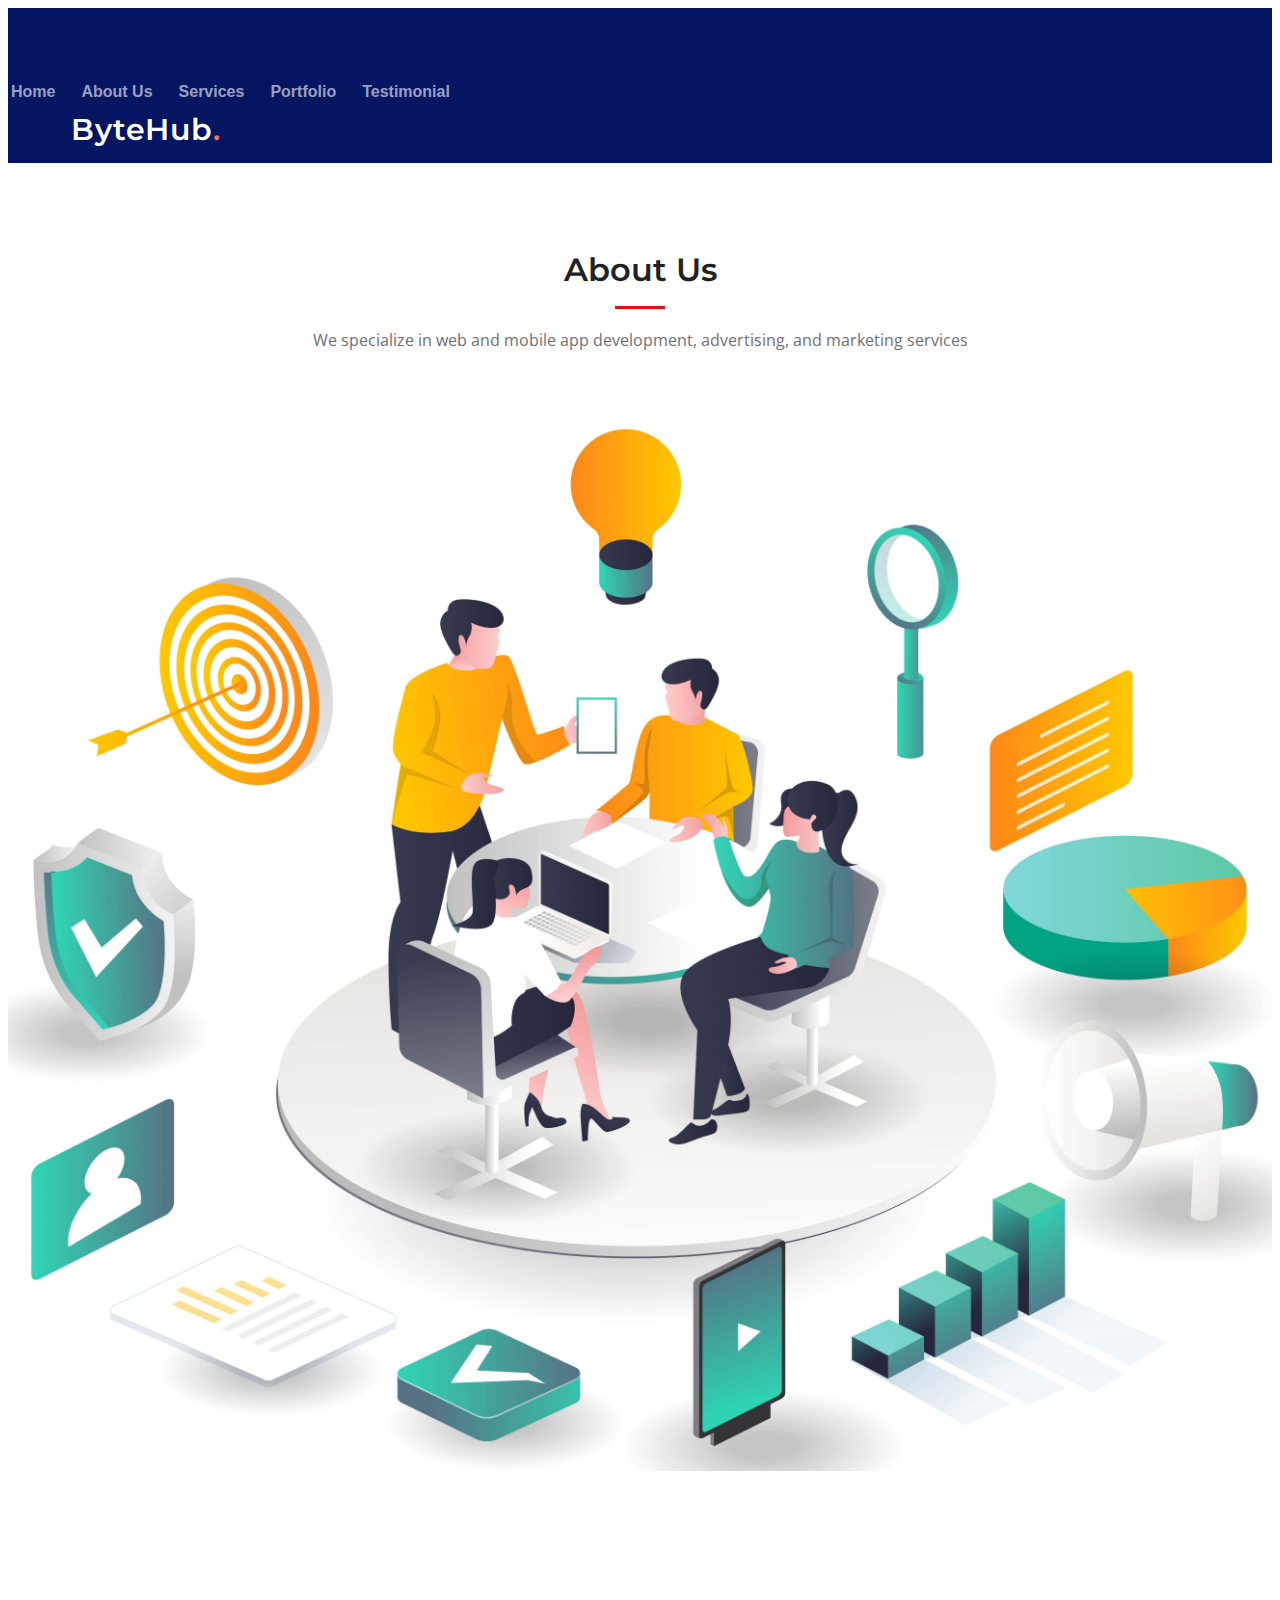
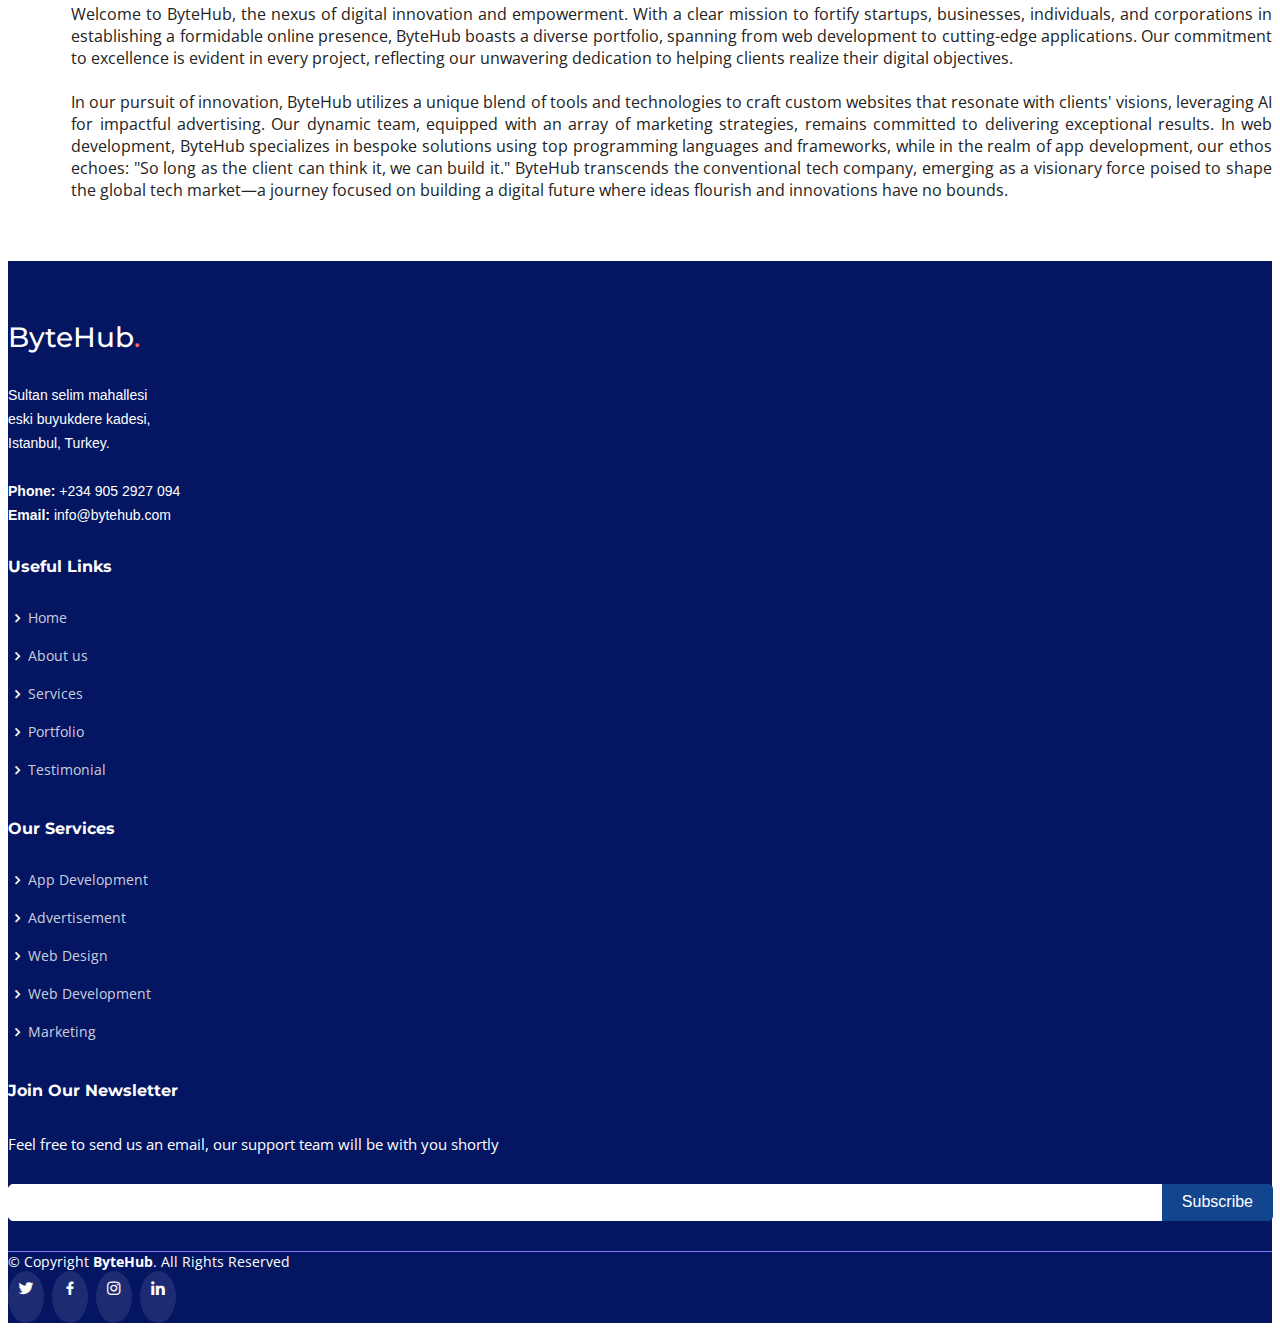
==== about.html @ 8f461e2e "compress" ====
<!DOCTYPE html>
<html lang="en">

<head>
  <meta charset="utf-8">
  <meta content="width=device-width, initial-scale=1.0" name="viewport">

  <title>ByteHub | About</title>
  <meta
    content="Empower your digital journey with ByteHub, a leading tech company specializing in bespoke web and app development, AI-driven advertising, and innovative marketing strategies."
    name="description">
  <meta
    content="ByteHub, web development, app development, AI advertising, marketing strategies, tech company, advertisement, tiktok ads, digital marketing, facebook ads, affiliate marketing, ads, email marketing, youtube ads, google ad, social media marketing, linkedin ads, google advertising, mailchimp pricing, digital marketing agency, sms marketing, mailchimp alternatives, youtube advertising, marketing agency, promote youtube video, ad words, ads tiktok, snap ads, amazon advertising, instagram ads, google advertising cost, amazon ads, microsoft ads, reddit ads, linkedin advertising, facebook advertising, google shopping ads, google ads cost, promote youtube channel, online marketing, affiliate marketing programs, direct mail marketing, freelance digital marketing, seo marketing, klaviyo pricing, omnisend, email campaign, network marketing, influencer marketing, social media marketing agency, affiliate marketing programs, direct mail marketing, freelance digital marketing, seo marketing, klaviyo pricing, omnisend, facebook advertising, email campaign, network marketing, influencer marketing agency, digital marketing company, web site, web design, website maker, website, website design, free website, website creator, make a website, wix website, build a website, free website hosting, wordpress website, make your own website, free website maker, square website, ecommerce website, portfolio website, website development, build your own website, website designer near me, shopify website, build a website for free, free website creator, business website, mobile app, find my phone, find my iphone, zelle app, play store download, microsoft authenticator app, google pay app, bet365 app, phone tracker, app developers, parkmobile app, 1xbet app, mobile app development, duo mobile, ladbrokes app, mobile banking, microsoft authenticator, duo mobile app, duo app, app developers near me, apple wallet, app development company, find my phone iphone, bank of america app"
    name="keywords">

  <!-- Favicons -->
  <link href="assets/img/favicon.png" rel="icon">

  <!-- Google Fonts -->
  <link rel="preconnect" href="https://fonts.googleapis.com">
  <link rel="preconnect" href="https://fonts.gstatic.com" crossorigin>
  <link
    href="https://fonts.googleapis.com/css2?family=Open+Sans:ital,wght@0,300;0,400;0,500;0,600;0,700;1,300;1,400;1,600;1,700&family=Montserrat:ital,wght@0,300;0,400;0,500;0,600;0,700;1,300;1,400;1,500;1,600;1,700&family=Raleway:ital,wght@0,300;0,400;0,500;0,600;0,700;1,300;1,400;1,500;1,600;1,700&display=swap"
    rel="stylesheet">

  <!-- Bootstrap -->
  <link href="https://cdn.jsdelivr.net/npm/bootstrap@5.3.2/dist/css/bootstrap.min.css" rel="stylesheet"
    integrity="sha384-T3c6CoIi6uLrA9TneNEoa7RxnatzjcDSCmG1MXxSR1GAsXEV/Dwwykc2MPK8M2HN" crossorigin="anonymous">

  <!-- Boxicon -->
  <link href='https://unpkg.com/boxicons@2.1.4/css/boxicons.min.css' rel='stylesheet'>

  <!-- Vendor CSS Files -->
  <link href="assets/vendor/glightbox/css/glightbox.min.css" rel="stylesheet">
  <link href="assets/vendor/swiper/swiper-bundle.min.css" rel="stylesheet">

  <!-- Template Main CSS File -->
  <link href="assets/css/main.css" rel="stylesheet">

</head>

<body>

  <!-- ======= Header ======= -->
  <section id="topbar" class="topbar d-flex align-items-center">
    <div class="container d-flex justify-content-center justify-content-md-between">
      <div class="contact-info d-flex align-items-center">

      </div>
      <div class="social-links d-md-flex align-items-center">
        <div id="google_translate_element"></div>
      </div>
    </div>
  </section><!-- End Top Bar -->

  <header id="header" class="header d-flex align-items-center">

    <div class="container-fluid container-xl d-flex align-items-center justify-content-between">
      <nav id="navbar" class="navbar">
        <ul>
          <li><a href="index.html#hero">Home</a></li>
          <li><a href="#">About Us</a></li>
          <li><a href="index.html#services">Services</a></li>
          <li><a href="index.html#portfolio">Portfolio</a></li>
          <li><a href="index.html#testimonials">Testimonial</a></li>
        </ul>
      </nav><!-- .navbar -->

      <a href="index.html" class="logo d-flex align-items-center">
        <h1>ByteHub<span>.</span></h1>
      </a>

      <i class='mobile-nav-toggle mobile-nav-show bx bx-menu-alt-right'></i>
      <i class='mobile-nav-toggle mobile-nav-hide d-none bx bx-menu-alt-left'></i>

    </div>
  </header><!-- End Header -->
  <!-- End Header -->
  <main id="main">

    <!-- Abou start  -->
    <section id="about" class="about section-bg">
      <div class="container">

        <div class="section-header">
          <h2>About Us</h2>
          <p>We specialize in web and mobile app development, advertising, and marketing services</p>
        </div>

        <div class="row">
          <div class="col-md-6">
            <img src="assets/img/about.jpg" alt="about-us">
          </div>
          <div class="col-md-6">
            <p>

              Welcome to ByteHub, the nexus of digital innovation and empowerment. With a clear mission to fortify
              startups, businesses, individuals, and corporations in establishing a formidable online presence, ByteHub
              boasts a diverse portfolio, spanning from web development to cutting-edge applications. Our commitment to
              excellence is evident in every project, reflecting our unwavering dedication to helping clients realize
              their digital objectives.

              <br>
              <br>

              In our pursuit of innovation, ByteHub utilizes a unique blend of tools and technologies to craft custom
              websites that resonate with clients' visions, leveraging AI for impactful advertising. Our dynamic team,
              equipped with an array of marketing strategies, remains committed to delivering exceptional results. In
              web development, ByteHub specializes in bespoke solutions using top programming languages and frameworks,
              while in the realm of app development, our ethos echoes: "So long as the client can think it, we can build
              it." ByteHub transcends the conventional tech company, emerging as a visionary force poised to shape the
              global tech market—a journey focused on building a digital future where ideas flourish and innovations
              have no bounds.
            </p>

          </div>
        </div>

      </div>
    </section>
    <!-- About end  -->

  </main><!-- End #main -->

  <!-- ======= Footer ======= -->
  <footer id="footer">

    <div class="footer-top">
      <div class="container">
        <div class="row">

          <div class="col-lg-3 col-md-6 footer-contact">
            <h3>ByteHub<span class="logo-dot">.</span></h3>
            <p>
              Sultan selim mahallesi <br>
              eski buyukdere kadesi, <br>
              Istanbul, Turkey. <br><br>
              <strong>Phone:</strong> +234 905 2927 094<br>
              <strong>Email:</strong> info@bytehub.com<br>
            </p>
          </div>

          <div class="col-lg-2 col-md-6 footer-links">
            <h4>Useful Links</h4>
            <ul>
              <li><i class="bx bx-chevron-right"></i> <a href="index.html">Home</a></li>
              <li><i class="bx bx-chevron-right"></i> <a href="#about">About us</a></li>
              <li><i class="bx bx-chevron-right"></i> <a href="index.html#services">Services</a></li>
              <li><i class="bx bx-chevron-right"></i> <a href="index.html#portfolio">Portfolio</a></li>
              <li><i class="bx bx-chevron-right"></i> <a href="index.html#testimonials">Testimonial</a></li>
            </ul>
          </div>

          <div class="col-lg-3 col-md-6 footer-links">
            <h4>Our Services</h4>
            <ul>
              <li><i class="bx bx-chevron-right"></i> <a href="index.html#services">App Development</a></li>
              <li><i class="bx bx-chevron-right"></i> <a href="index.html#services">Advertisement</a></li>
              <li><i class="bx bx-chevron-right"></i> <a href="index.html#services">Web Design</a></li>
              <li><i class="bx bx-chevron-right"></i> <a href="index.html#services">Web Development</a></li>
              <li><i class="bx bx-chevron-right"></i> <a href="index.html#services">Marketing</a></li>
            </ul>
          </div>

          <div class="col-lg-4 col-md-6 footer-newsletter">
            <h4>Join Our Newsletter</h4>
            <p>Feel free to send us an email, our support team will be with you shortly</p>
            <form action="" method="post">
              <input type="email" class="form-control" name="email"><input type="submit" value="Subscribe">
            </form>
          </div>

        </div>
      </div>
    </div>

    <div class="container">

      <div class="copyright-wrap d-md-flex py-4">
        <div class="me-md-auto text-center text-md-start">
          <div class="copyright">
            &copy; Copyright <strong><span>ByteHub</span></strong>. All Rights Reserved
          </div>
        </div>
        <div class="social-links text-center text-md-right pt-3 pt-md-0">
          <a href="#" class="twitter"><i class="bx bxl-twitter"></i></a>
          <a href="#" class="facebook"><i class="bx bxl-facebook"></i></a>
          <a href="#" class="instagram"><i class="bx bxl-instagram"></i></a>
          <a href="#" class="linkedin"><i class="bx bxl-linkedin"></i></a>
        </div>
      </div>

    </div>
  </footer><!-- End Footer -->
  <!-- End Footer -->

  <a href="#" class="scroll-top d-flex align-items-center justify-content-center"><i class='bx bx-up-arrow-alt'></i></a>

  <!-- Bootstrap -->
  <script src="https://cdn.jsdelivr.net/npm/bootstrap@5.3.2/dist/js/bootstrap.bundle.min.js"
    integrity="sha384-C6RzsynM9kWDrMNeT87bh95OGNyZPhcTNXj1NW7RuBCsyN/o0jlpcV8Qyq46cDfL"
    crossorigin="anonymous"></script>

  <!-- Template Main JS File -->
  <script src="assets/js/main.js
  "></script>

  <!-- Google translate  -->
  <script src="https://translate.google.com/translate_a/element.js?cb=googleTranslateElementInit"></script>
  <script>
    function googleTranslateElementInit() {
      new google.translate.TranslateElement(
        { pageLanguage: "en" },
        "google_translate_element"
      );
    }
  </script>

  <!-- Vendor JS Files -->
  <script src="assets/vendor/glightbox/js/glightbox.min.js"></script>
  <script src="assets/vendor/isotope-layout/isotope.pkgd.min.js"></script>
  <script src="assets/vendor/swiper/swiper-bundle.min.js"></script>
  <script src="assets/vendor/waypoints/noframework.waypoints.js"></script>

</body>

</html>
---- assets/css/main.css ----
/* Fonts */
:root {
  --font-default: "Open Sans", system-ui, -apple-system, "Segoe UI", Roboto, "Helvetica Neue", Arial, "Noto Sans", "Liberation Sans", sans-serif, "Apple Color Emoji", "Segoe UI Emoji", "Segoe UI Symbol", "Noto Color Emoji";
  --font-primary: "Montserrat", sans-serif;
  --font-secondary: "Poppins", sans-serif;
}

/* Colors */
:root {
  --color-default: #222222;
  --color-primary: #041562;
  --color-secondary: #DA1212;
}

/* Smooth scroll behavior */
:root {
  scroll-behavior: smooth;
}

/*--------------------------------------------------------------
# General
--------------------------------------------------------------*/
body {
  font-family: var(--font-default);
  color: var(--color-default);
}

a {
  color: var(--color-primary);
  text-decoration: none;
}

a:hover {
  color: #00b6a1;
  text-decoration: none;
}

h1,
h2,
h3,
h4,
h5,
h6 {
  font-family: var(--font-primary);
}

/*--------------------------------------------------------------
# Sections & Section Header
--------------------------------------------------------------*/
section {
  padding: 60px 0;
  overflow: hidden;
}

.sections-bg {
  background-color: #f6f6f6;
}

.section-header {
  text-align: center;
  padding-bottom: 60px;
}

.section-header h2 {
  font-size: 32px;
  font-weight: 600;
  margin-bottom: 20px;
  padding-bottom: 20px;
  position: relative;
}

.section-header h2:after {
  content: "";
  position: absolute;
  display: block;
  width: 50px;
  height: 3px;
  background: var(--color-secondary);
  left: 0;
  right: 0;
  bottom: 0;
  margin: auto;
}

.section-header p {
  margin-bottom: 0;
  color: #6f6f6f;
}

/*--------------------------------------------------------------
# Scroll top button
--------------------------------------------------------------*/
.scroll-top {
  position: fixed;
  visibility: hidden;
  opacity: 0;
  right: 15px;
  bottom: -15px;
  z-index: 99999;
  background: var(--color-secondary);
  width: 44px;
  height: 44px;
  border-radius: 50px;
  transition: all 0.4s;
}

.scroll-top i {
  font-size: 24px;
  color: #fff;
  line-height: 0;
}

.scroll-top:hover {
  background: rgba(248, 90, 64, 0.8);
  color: #fff;
}

.scroll-top.active {
  visibility: visible;
  opacity: 1;
  bottom: 15px;
}

/*--------------------------------------------------------------
# Disable aos animation delay on mobile devices
--------------------------------------------------------------*/
@media screen and (max-width: 768px) {
  [data-aos-delay] {
    transition-delay: 0 !important;
  }
}

/*--------------------------------------------------------------
# Header
--------------------------------------------------------------*/
.topbar {
  background: var(--color-primary);
  height: 40px;
  font-size: 14px;
  transition: all 0.5s;
  color: #fff;
  padding: 2% 0 0;
}

.topbar .contact-info i {
  font-style: normal;
  color: #fff;
  line-height: 0;
}

.topbar .contact-info i a,
.topbar .contact-info i span {
  padding-left: 5px;
  color: #fff;
}

@media (max-width: 575px) {

  .topbar .contact-info i a,
  .topbar .contact-info i span {
    font-size: 13px;
  }
}

.topbar .contact-info i a {
  line-height: 0;
  transition: 0.3s;
}

.topbar .contact-info i a:hover {
  color: #fff;
  text-decoration: underline;
}

.header {
  transition: all 0.5s;
  z-index: 997;
  height: 90px;
  background-color: var(--color-primary);
}

.header.sticked {
  position: fixed;
  top: 0;
  right: 0;
  left: 0;
  height: 70px;
  box-shadow: 0px 2px 20px rgba(0, 0, 0, 0.1);
}

.header .logo h1 {
  font-size: 30px;
  margin: 0 0 0 5%;
  font-weight: 600;
  letter-spacing: 0.8px;
  color: #fff;
  font-family: var(--font-primary);
}

.header .logo h1 span,
.logo-dot {
  color: #f96f59;
}

.sticked-header-offset {
  margin-top: 70px;
}

section {
  scroll-margin-top: 70px;
}

/*--------------------------------------------------------------
# Desktop Navigation
--------------------------------------------------------------*/
@media (min-width: 1280px) {
  .navbar {
    padding: 0;
  }

  .navbar ul {
    margin: 0;
    padding: 0;
    display: flex;
    list-style: none;
    align-items: center;
  }

  .navbar li {
    position: relative;
  }

  .navbar>ul>li {
    white-space: nowrap;
    padding: 10px 20px 10px 0;
  }

  .navbar a,
  .navbar a:focus {
    display: flex;
    align-items: center;
    justify-content: space-between;
    padding: 0 3px;
    font-family: var(--font-secondary);
    font-size: 16px;
    font-weight: 600;
    color: rgba(255, 255, 255, 0.6);
    white-space: nowrap;
    transition: 0.3s;
    position: relative;
  }

  .navbar a i,
  .navbar a:focus i {
    font-size: 12px;
    line-height: 0;
  }

  .navbar>ul>li>a:before {
    content: "";
    position: absolute;
    width: 100%;
    height: 2px;
    bottom: -6px;
    left: 0;
    background-color: var(--color-secondary);
    visibility: hidden;
    width: 0px;
    transition: all 0.3s ease-in-out 0s;
  }

  .navbar a:hover:before,
  .navbar li:hover>a:before,
  .navbar .active:before {
    visibility: visible;
    width: 100%;
  }

  .navbar a:hover,
  .navbar .active,
  .navbar .active:focus,
  .navbar li:hover>a {
    color: #fff;
  }

}

@media (min-width: 1280px) {

  .mobile-nav-show,
  .mobile-nav-hide {
    display: none;
  }
}

/*--------------------------------------------------------------
# Mobile Navigation
--------------------------------------------------------------*/
@media (max-width: 1279px) {
  .navbar {
    position: fixed;
    top: 0;
    right: -100%;
    width: 100%;
    max-width: 400px;
    bottom: 0;
    transition: 0.3s;
    z-index: 9997;
  }

  .navbar ul {
    position: absolute;
    inset: 0;
    padding: 50px 0 10px 0;
    margin: 0;
    background-color: var(--color-primary);
    overflow-y: auto;
    transition: 0.3s;
    z-index: 9998;
  }

  .navbar a,
  .navbar a:focus {
    display: flex;
    align-items: center;
    justify-content: space-between;
    padding: 10px 20px;
    font-family: var(--font-primary);
    font-size: 15px;
    font-weight: 600;
    color: rgba(255, 255, 255, 0.7);
    white-space: nowrap;
    transition: 0.3s;
  }

  .navbar a i,
  .navbar a:focus i {
    font-size: 12px;
    line-height: 0;
    margin-left: 5px;
  }

  .navbar a:hover,
  .navbar .active,
  .navbar .active:focus,
  .navbar li:hover>a {
    color: #fff;
  }

  .navbar .getstarted,
  .navbar .getstarted:focus {
    background: var(--color-primary);
    padding: 8px 20px;
    border-radius: 4px;
    margin: 15px;
    color: #fff;
  }

  .navbar .getstarted:hover,
  .navbar .getstarted:focus:hover {
    color: #fff;
    background: var(--color-primary);
  }

  .mobile-nav-show {
    color: rgba(255, 255, 255, 0.6);
    font-size: 28px;
    cursor: pointer;
    line-height: 0;
    transition: 0.5s;
    z-index: 9999;
    margin-right: 10px;
  }

  .mobile-nav-hide {
    color: #fff;
    font-size: 32px;
    cursor: pointer;
    line-height: 0;
    transition: 0.5s;
    position: fixed;
    right: 20px;
    top: 20px;
    z-index: 9999;
  }

  .mobile-nav-active {
    overflow: hidden;
  }

  .mobile-nav-active .navbar {
    right: 0;
  }

  .mobile-nav-active .navbar:before {
    content: "";
    position: fixed;
    inset: 0;
    z-index: 9996;
  }
}

/*--------------------------------------------------------------
# Hero Section
--------------------------------------------------------------*/
.hero {
  width: 100%;
  position: relative;
  background: var(--color-primary);
  padding: 60px 0;
}

@media (min-width: 1365px) {
  .hero {
    background-attachment: fixed;
  }
}

.hero h2 {
  font-size: 48px;
  font-weight: 700;
  margin-bottom: 20px;
  color: #fff;
}

.hero p {
  color: rgba(255, 255, 255, 0.6);
  font-weight: 400;
  margin-bottom: 30px;
  text-align: justify;
}

.hero .btn-get-started {
  font-family: var(--font-primary);
  font-weight: 500;
  font-size: 15px;
  letter-spacing: 1px;
  display: inline-block;
  padding: 14px 40px;
  border-radius: 50px;
  transition: 0.3s;
  color: #fff;
  background: rgba(255, 255, 255, 0.1);
  box-shadow: 0 0 15px rgba(0, 0, 0, 0.08);
  border: 2px solid rgba(255, 255, 255, 0.1);
}

.hero .btn-get-started:hover {
  border-color: rgba(255, 255, 255, 0.5);
}

.hero .hero-img img {
  width: 80%;
  margin: auto 0 auto 20%;
  border-radius: 12px;
  -webkit-border-radius: 12px;
  -moz-border-radius: 12px;
  -ms-border-radius: 12px;
  -o-border-radius: 12px;
}

@media (max-width: 640px) {
  .hero h2 {
    font-size: 36px;
  }

  .hero .btn-get-started {
    font-size: 14px;
  }

  .hero .hero-img img {
    width: 100%;
    margin: 0;
  }
}

@media (max-width: 475px) {
  .hero {
    padding: 0 0 60px;
  }

  .hero .hero-img img {
    margin: 3% auto 5%;
  }
}


/*--------------------------------------------------------------
# Services
--------------------------------------------------------------*/
#about img {
  width: 100%;
}

#about .row p {
  text-align: justify;
  margin: 10% auto auto 5%;
}

@media (max-width: 475px) {
  #about .row p {
    margin: 5% auto auto;
  }
}


/*--------------------------------------------------------------
# Services
--------------------------------------------------------------*/
.service-card {
  height: 100%;
  border: none;
  box-shadow: rgba(100, 100, 111, 0.2) 0px 7px 29px 0px;
  border-radius: 12px;
}

.service-card-img {
  width: 60%;
  height: 60%;
  margin: auto;
}

.service-card-text {
  text-align: justify;
}


/*--------------------------------------------------------------
# Portfolio
--------------------------------------------------------------*/
.portfolio {
  padding: 60px 0;
}

.portfolio #portfolio-flters {
  padding: 0;
  margin: 0 0 35px 0;
  list-style: none;
  text-align: center;
}

.portfolio #portfolio-flters li {
  cursor: pointer;
  margin: 0 15px 15px 0;
  display: inline-block;
  padding: 10px 20px;
  font-size: 12px;
  line-height: 20px;
  color: #444444;
  border-radius: 4px;
  text-transform: uppercase;
  background: #fff;
  margin-bottom: 5px;
  transition: all 0.3s ease-in-out;
}

.portfolio #portfolio-flters li:hover,
.portfolio #portfolio-flters li.filter-active {
  background: #3498db;
  color: #fff;
}

.portfolio #portfolio-flters li:last-child {
  margin-right: 0;
}

.portfolio .portfolio-wrap {
  box-shadow: 0px 2px 12px rgba(0, 0, 0, 0.08);
  transition: 0.3s;
}

.portfolio .portfolio-wrap:hover {
  box-shadow: 0px 4px 14px rgba(0, 0, 0, 0.16);
}

.portfolio .portfolio-item {
  position: relative;
  height: 360px;
  overflow: hidden;
}

.portfolio .portfolio-item figure {
  background: #000;
  overflow: hidden;
  height: 240px;
  position: relative;
  border-radius: 6px 6px 0 0;
  margin: 0;
}

.portfolio .portfolio-item figure:hover img {
  opacity: 0.4;
  transition: 0.4s;
}

.portfolio .portfolio-item figure .link-preview,
.portfolio .portfolio-item figure .link-details {
  position: absolute;
  display: flex;
  align-items: center;
  justify-content: center;
  opacity: 0;
  line-height: 0;
  text-align: center;
  width: 36px;
  height: 36px;
  background: #fff;
  border-radius: 50%;
  transition: all 0.2s linear;
  overflow: hidden;
  font-size: 20px;
}

.portfolio .portfolio-item figure .link-preview i,
.portfolio .portfolio-item figure .link-details i {
  color: #384046;
  line-height: 0;
  font-size: .8rem;
}

.portfolio .portfolio-item figure .link-preview:hover,
.portfolio .portfolio-item figure .link-details:hover {
  background: #3498db;
}

.portfolio .portfolio-item figure .link-preview:hover i,
.portfolio .portfolio-item figure .link-details:hover i {
  color: #fff;
}

.portfolio .portfolio-item figure .link-preview {
  left: calc(50% - 38px);
  top: calc(50% - 18px);
}

.portfolio .portfolio-item figure .link-details {
  right: calc(50% - 38px);
  top: calc(50% - 18px);
}

.portfolio .portfolio-item figure:hover .link-preview {
  opacity: 1;
  left: calc(50% - 44px);
}

.portfolio .portfolio-item figure:hover .link-details {
  opacity: 1;
  right: calc(50% - 44px);
}

.portfolio .portfolio-item .portfolio-info {
  background: #fff;
  text-align: center;
  padding: 30px;
  height: 90px;
  border-radius: 0 0 6px 6px;
}

.portfolio .portfolio-item .portfolio-info h4 {
  font-size: 18px;
  line-height: 1px;
  font-weight: 700;
  margin-bottom: 18px;
  padding-bottom: 0;
}

.portfolio .portfolio-item .portfolio-info h4 a {
  color: #333;
}

.portfolio .portfolio-item .portfolio-info h4 a:hover {
  color: #3498db;
}

.portfolio .portfolio-item .portfolio-info p {
  padding: 0;
  margin: 0;
  color: #b8b8b8;
  font-weight: 500;
  font-size: 14px;
  text-transform: uppercase;
}

.indevelopment {
  font-size: .6rem;
}

/*--------------------------------------------------------------
# Portfolio Details
--------------------------------------------------------------*/
.portfolio-details {
  padding-top: 0;
}

.portfolio-details .portfolio-details-slider img {
  width: 100%;
}

.portfolio-details .portfolio-details-slider .swiper-pagination {
  margin-top: 20px;
  position: relative;
}

.portfolio-details .portfolio-details-slider .swiper-pagination .swiper-pagination-bullet {
  width: 12px;
  height: 12px;
  background-color: #fff;
  opacity: 1;
  border: 1px solid #3498db;
}

.portfolio-details .portfolio-details-slider .swiper-pagination .swiper-pagination-bullet-active {
  background-color: #3498db;
}

.portfolio-details .portfolio-info {
  padding: 30px;
  box-shadow: 0px 0 30px rgba(56, 64, 70, 0.08);
}

.portfolio-details .portfolio-info h3 {
  font-size: 22px;
  font-weight: 700;
  margin-bottom: 20px;
  padding-bottom: 20px;
  border-bottom: 1px solid #eee;
}

.portfolio-details .portfolio-info ul {
  list-style: none;
  padding: 0;
  font-size: 15px;
}

.portfolio-details .portfolio-info ul li+li {
  margin-top: 10px;
}

.portfolio-details .portfolio-description {
  padding-top: 30px;
}

.portfolio-details .portfolio-description h2 {
  font-size: 26px;
  font-weight: 700;
  margin-bottom: 20px;
}

.portfolio-details .portfolio-description p {
  padding: 0;
}

/*--------------------------------------------------------------
# Testimonials
--------------------------------------------------------------*/
.testimonials .testimonials-carousel,
.testimonials .testimonials-slider {
  overflow: hidden;
}

.testimonials .testimonial-item {
  box-sizing: content-box;
  padding: 30px 30px 0 30px;
  margin: 30px 15px;
  text-align: center;
  min-height: 350px;
  box-shadow: 0px 2px 12px rgba(0, 0, 0, 0.08);
  background: #fff;
  border-radius: 12px;
}

.testimonials .testimonial-item .testimonial-img {
  width: 90px;
  border-radius: 50%;
  border: 4px solid #fff;
  margin: 0 auto;
}

.testimonials .testimonial-item h3 {
  font-size: 18px;
  font-weight: bold;
  margin: 10px 0 5px 0;
  color: #111;
}

.testimonials .testimonial-item h4 {
  font-size: 14px;
  color: #999;
  margin: 0;
}

.testimonials .testimonial-item .quote-icon-left,
.testimonials .testimonial-item .quote-icon-right {
  color: #cce0ee;
  font-size: 26px;
}

.testimonials .testimonial-item .quote-icon-left {
  display: inline-block;
  left: -5px;
  position: relative;
}

.testimonials .testimonial-item .quote-icon-right {
  display: inline-block;
  right: -5px;
  position: relative;
  top: 10px;
}

.testimonials .testimonial-item p {
  margin: 0 auto 15px auto;
}

.testimonials .swiper-pagination {
  margin-top: 20px;
  position: relative;
}

.testimonials .swiper-pagination .swiper-pagination-bullet {
  width: 12px;
  height: 12px;
  background-color: #fff;
  opacity: 1;
  border: 1px solid #6caad3;
}

.testimonials .swiper-pagination .swiper-pagination-bullet-active {
  background-color: #6caad3;
}


/*--------------------------------------------------------------
# Footer
--------------------------------------------------------------*/
#footer {
  color: #fff;
  font-size: 14px;
  background-color: var(--color-primary);
  background-size: cover;
}

#footer .footer-top {
  padding: 60px 0 30px 0;
  position: relative;
}

#footer .footer-top .footer-contact {
  margin-bottom: 30px;
}

#footer .footer-top .footer-contact h3 {
  font-size: 28px;
  margin: 0 0 30px 0;
  padding: 2px 0 2px 0;
  line-height: 1;
  font-weight: 500;
}

#footer .footer-top .footer-contact p {
  font-size: 14px;
  line-height: 24px;
  margin-bottom: 0;
  font-family: "Poppins", sans-serif;
}

#footer .footer-top h4 {
  font-size: 16px;
  font-weight: bold;
  position: relative;
  padding-bottom: 12px;
}

#footer .footer-top .footer-links {
  margin-bottom: 30px;
}

#footer .footer-top .footer-links ul {
  list-style: none;
  padding: 0;
  margin: 0;
}

#footer .footer-top .footer-links ul i {
  padding-right: 2px;
  color: #fff;
  font-size: 18px;
  line-height: 1;
}

#footer .footer-top .footer-links ul li {
  padding: 10px 0;
  display: flex;
  align-items: center;
}

#footer .footer-top .footer-links ul li:first-child {
  padding-top: 0;
}

#footer .footer-top .footer-links ul a {
  color: rgba(255, 255, 255, 0.8);
  transition: 0.3s;
  display: inline-block;
  line-height: 1;
}

#footer .footer-top .footer-links ul a:hover {
  text-decoration: underline;
  color: #fff;
}

#footer .footer-newsletter {
  font-size: 15px;
}

#footer .footer-newsletter h4 {
  font-size: 16px;
  font-weight: bold;
  position: relative;
  padding-bottom: 12px;
}

#footer .footer-newsletter form {
  margin-top: 30px;
  background: #fff;
  padding: 6px 10px;
  position: relative;
  border-radius: 5px;
  text-align: left;
  border: 1px solid white;
}

#footer .footer-newsletter form input[type=email] {
  border: 0;
  padding: 4px 8px;
  width: calc(100% - 100px);
}

#footer .footer-newsletter form input[type=submit] {
  position: absolute;
  top: -1px;
  right: -2px;
  bottom: -1px;
  border: 0;
  background: none;
  font-size: 16px;
  padding: 0 20px;
  color: white;
  background: #11468F;
  transition: 0.3s;
  border-radius: 0 5px 5px 0;
}

#footer .footer-newsletter form input[type=submit]:hover {
  background: var(--color-secondary);
}

#footer .copyright-wrap {
  border-top: 1px solid #8577fb;
}

#footer .credits {
  padding-top: 5px;
  font-size: 13px;
  color: #fff;
}

#footer .credits a {
  color: #fff;
}

#footer .social-links a {
  font-size: 18px;
  display: inline-block;
  background: rgba(255, 255, 255, 0.1);
  color: #fff;
  line-height: 1;
  padding: 8px 0;
  margin-right: 4px;
  border-radius: 50%;
  text-align: center;
  width: 36px;
  height: 36px;
  transition: 0.3s;
}

#footer .social-links a:hover {
  background: rgba(255, 255, 255, 0.2);
  color: #fff;
  text-decoration: none;
}
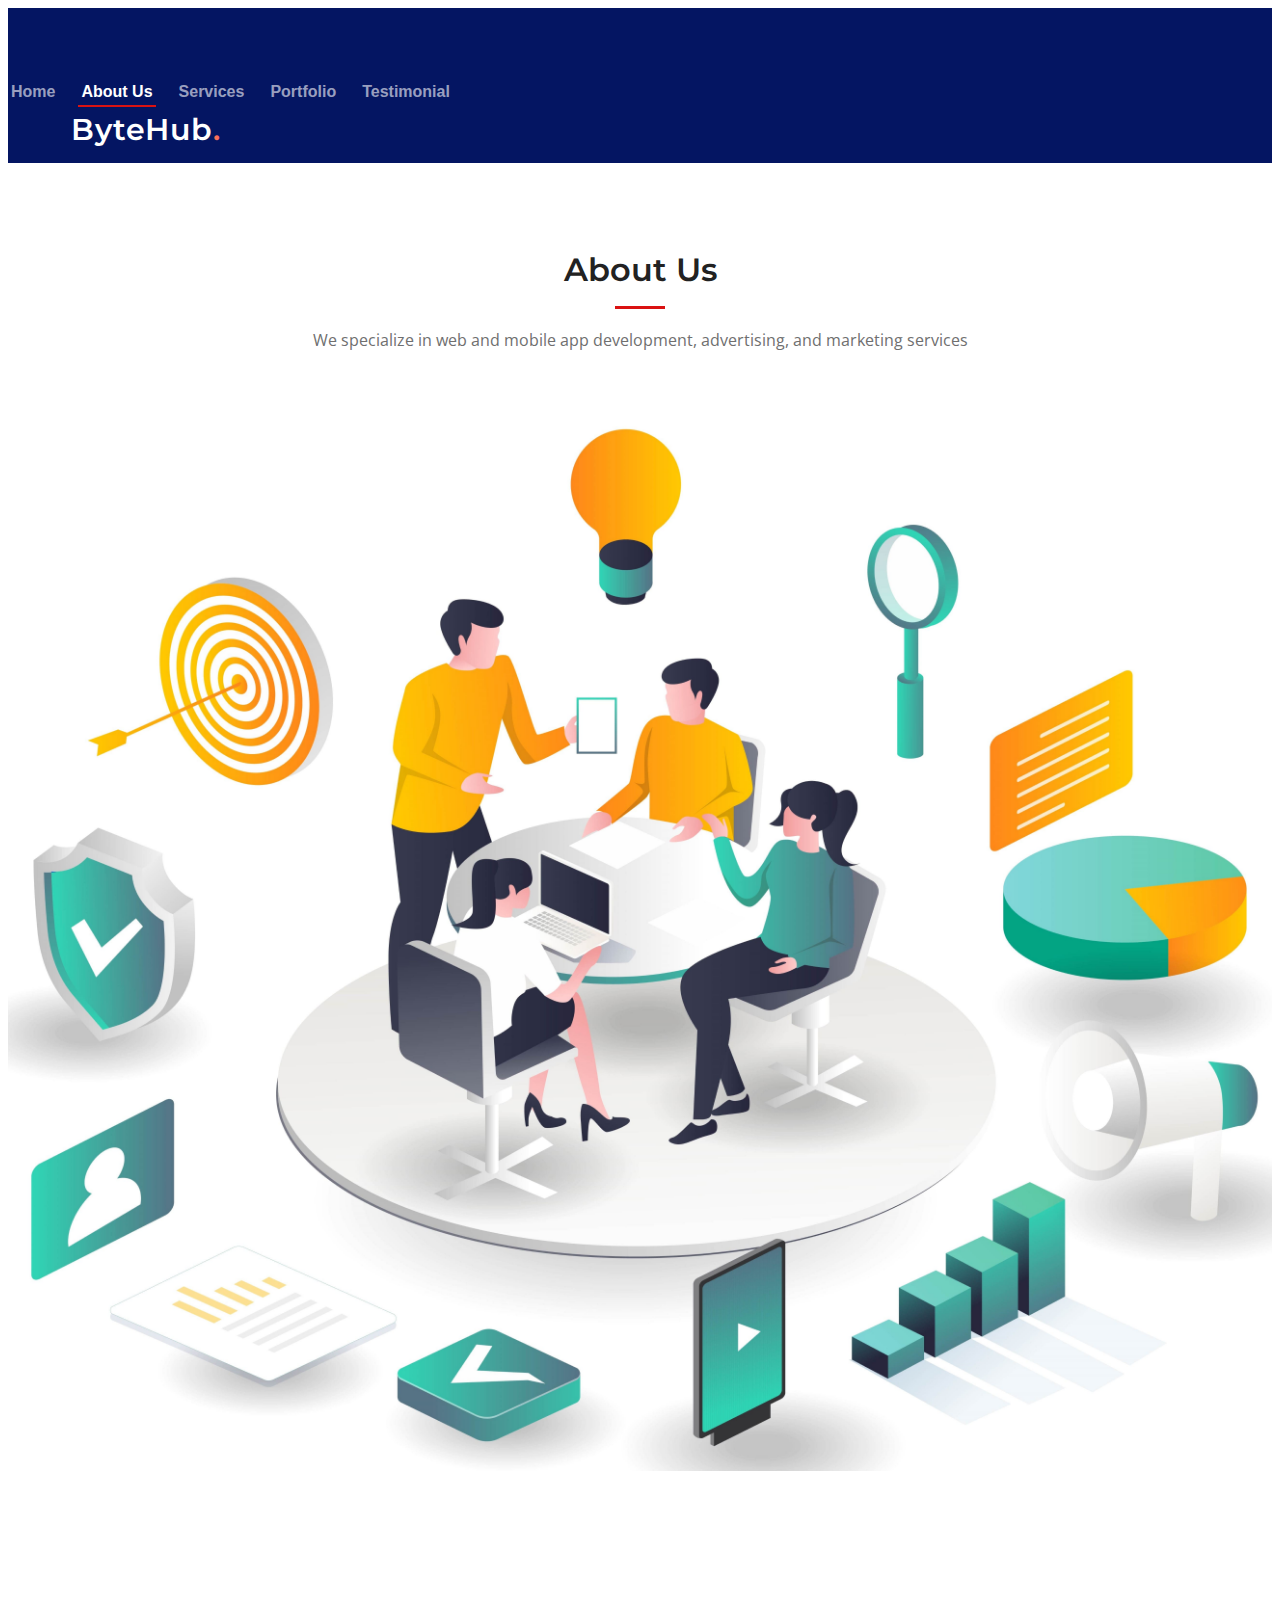
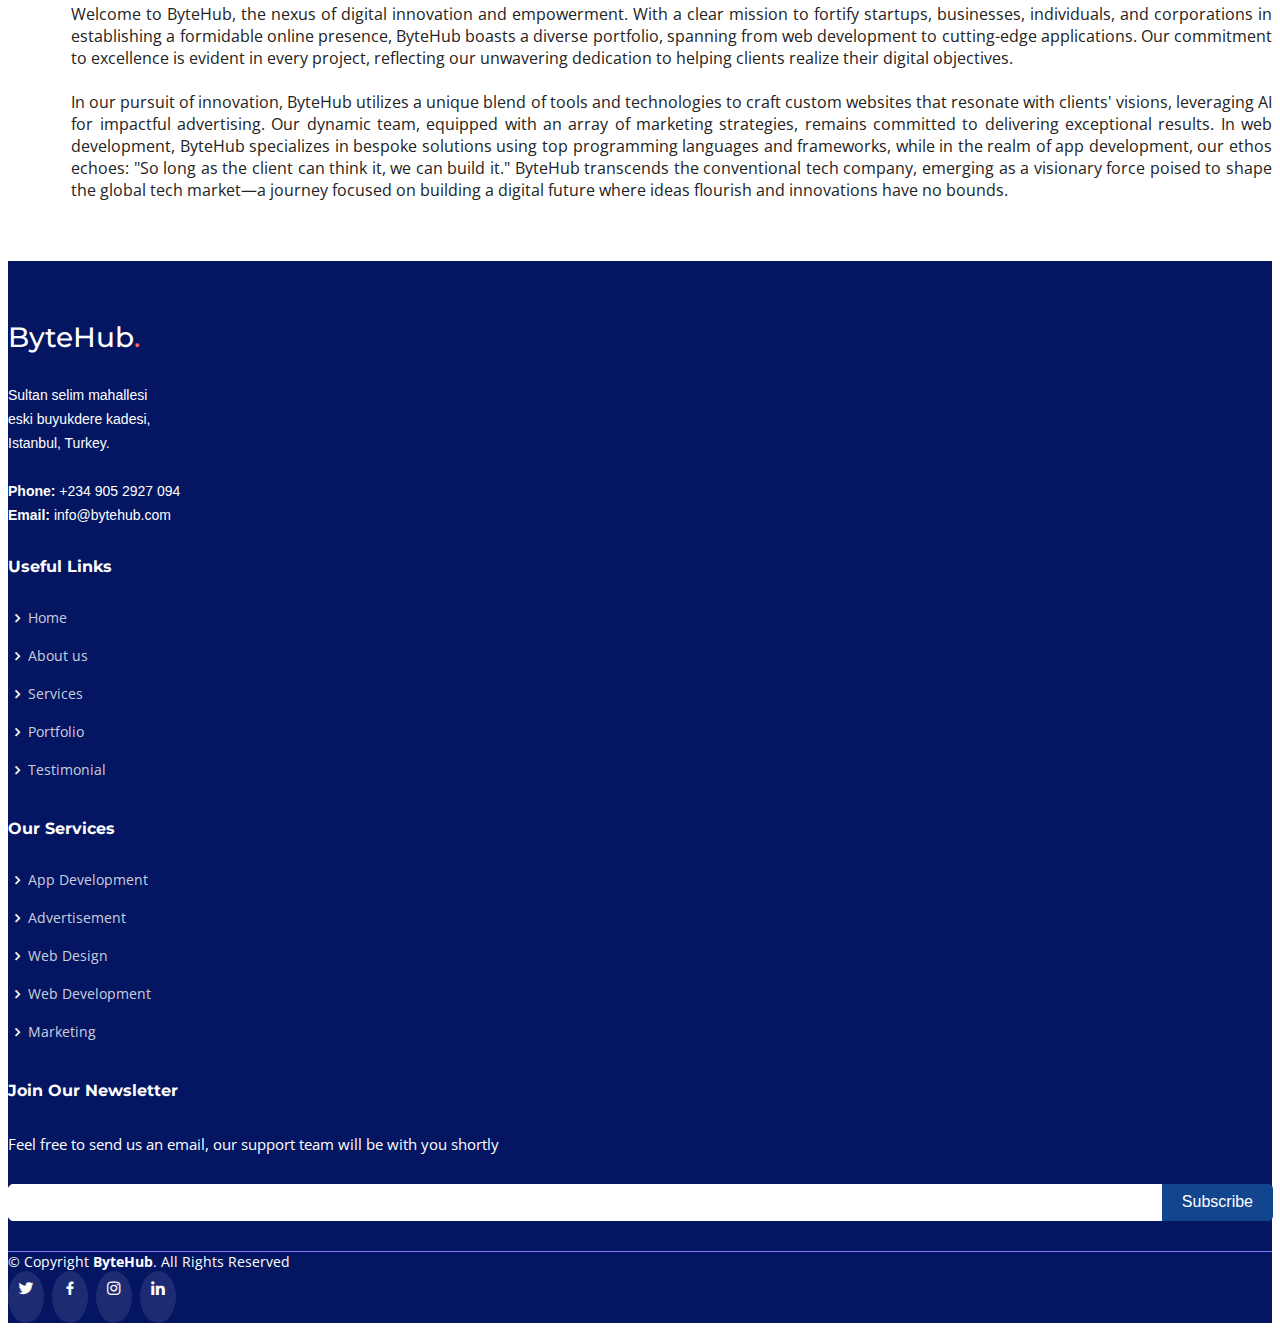
==== commit 688827fa: "compress" ====
--- a/about.html
+++ b/about.html
@@ -59,7 +59,7 @@
       <nav id="navbar" class="navbar">
         <ul>
           <li><a href="index.html#hero">Home</a></li>
-          <li><a href="#">About Us</a></li>
+          <li><a href="#about">About Us</a></li>
           <li><a href="index.html#services">Services</a></li>
           <li><a href="index.html#portfolio">Portfolio</a></li>
           <li><a href="index.html#testimonials">Testimonial</a></li>
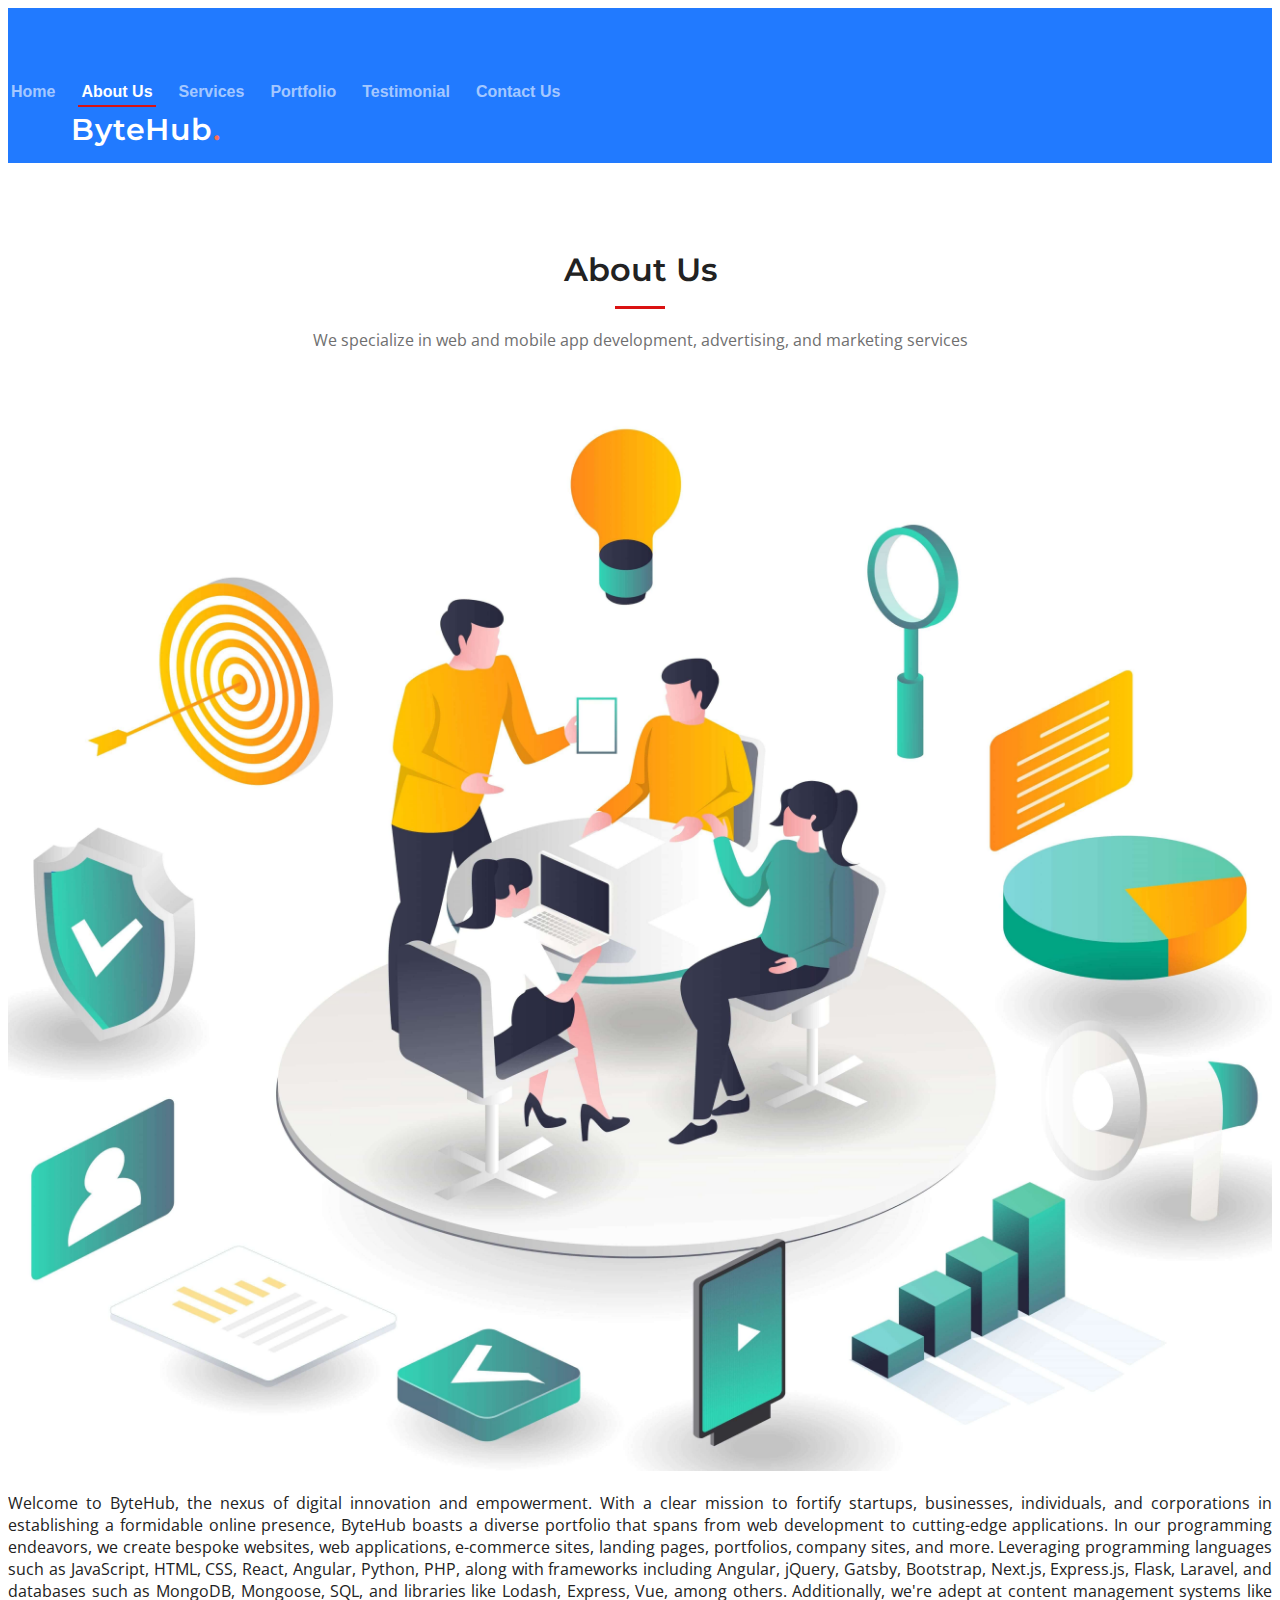
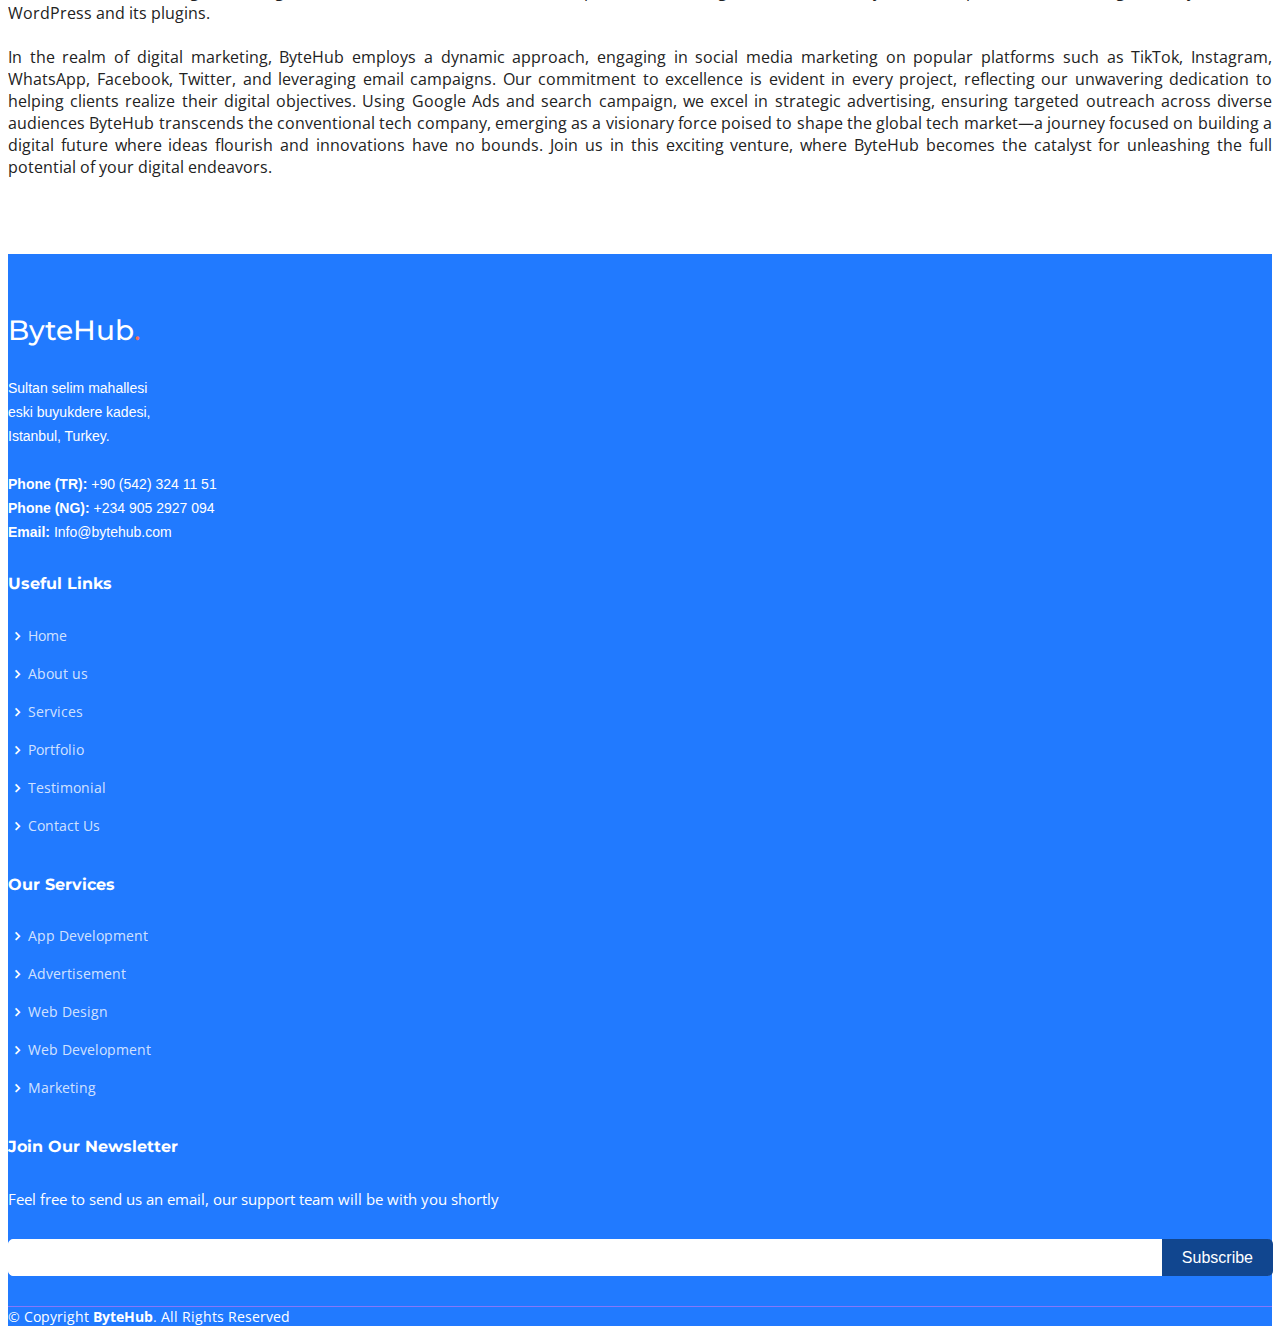
==== commit f69b7df1: "umo turkish number" ====
--- a/about.html
+++ b/about.html
@@ -14,7 +14,10 @@
     name="keywords">
 
   <!-- Favicons -->
-  <link href="assets/img/favicon.png" rel="icon">
+  <link rel="apple-touch-icon" sizes="180x180" href="assets/img/apple-touch-icon.png">
+  <link rel="icon" type="image/png" sizes="32x32" href="assets/img/favicon-32x32.png">
+  <link rel="icon" type="image/png" sizes="16x16" href="assets/img/favicon-16x16.png">
+  <link rel="manifest" href="assets/img/site.webmanifest">
 
   <!-- Google Fonts -->
   <link rel="preconnect" href="https://fonts.googleapis.com">
@@ -61,8 +64,9 @@
           <li><a href="index.html#hero">Home</a></li>
           <li><a href="#about">About Us</a></li>
           <li><a href="index.html#services">Services</a></li>
-          <li><a href="index.html#portfolio">Portfolio</a></li>
+          <li><a href="portfolio.html">Portfolio</a></li>
           <li><a href="index.html#testimonials">Testimonial</a></li>
+          <li><a href="contact.html">Contact Us</a></li>
         </ul>
       </nav><!-- .navbar -->
 
@@ -94,23 +98,29 @@
           <div class="col-md-6">
             <p>
 
+
               Welcome to ByteHub, the nexus of digital innovation and empowerment. With a clear mission to fortify
               startups, businesses, individuals, and corporations in establishing a formidable online presence, ByteHub
-              boasts a diverse portfolio, spanning from web development to cutting-edge applications. Our commitment to
-              excellence is evident in every project, reflecting our unwavering dedication to helping clients realize
-              their digital objectives.
+              boasts a diverse portfolio that spans from web development to cutting-edge applications. In our
+              programming endeavors, we create bespoke websites, web applications, e-commerce sites, landing pages,
+              portfolios, company sites, and more. Leveraging programming languages such as JavaScript, HTML, CSS,
+              React, Angular, Python, PHP, along with frameworks including Angular, jQuery, Gatsby, Bootstrap, Next.js,
+              Express.js, Flask, Laravel, and databases such as MongoDB, Mongoose, SQL, and libraries like Lodash,
+              Express, Vue, among others. Additionally, we're adept at content management systems like WordPress and its
+              plugins.
 
               <br>
               <br>
 
-              In our pursuit of innovation, ByteHub utilizes a unique blend of tools and technologies to craft custom
-              websites that resonate with clients' visions, leveraging AI for impactful advertising. Our dynamic team,
-              equipped with an array of marketing strategies, remains committed to delivering exceptional results. In
-              web development, ByteHub specializes in bespoke solutions using top programming languages and frameworks,
-              while in the realm of app development, our ethos echoes: "So long as the client can think it, we can build
-              it." ByteHub transcends the conventional tech company, emerging as a visionary force poised to shape the
-              global tech market—a journey focused on building a digital future where ideas flourish and innovations
-              have no bounds.
+              In the realm of digital marketing, ByteHub employs a dynamic approach, engaging in social media marketing
+              on popular platforms such as TikTok, Instagram, WhatsApp, Facebook, Twitter, and leveraging email
+              campaigns. Our commitment to excellence is evident in every project, reflecting our unwavering dedication
+              to helping clients realize their digital objectives.
+              Using Google Ads and search campaign, we excel in strategic advertising, ensuring targeted outreach 
+              across diverse audiences ByteHub transcends the conventional tech company,
+              emerging as a visionary force poised to shape the global tech market—a journey focused on building a
+              digital future where ideas flourish and innovations have no bounds. Join us in this exciting venture,
+              where ByteHub becomes the catalyst for unleashing the full potential of your digital endeavors.
             </p>
 
           </div>
@@ -135,8 +145,9 @@
               Sultan selim mahallesi <br>
               eski buyukdere kadesi, <br>
               Istanbul, Turkey. <br><br>
-              <strong>Phone:</strong> +234 905 2927 094<br>
-              <strong>Email:</strong> info@bytehub.com<br>
+              <strong>Phone (TR):</strong> <a href="tel:+90(542)3241151">+90 (542) 324 11 51</a><br>
+              <strong>Phone (NG):</strong> <a href="tel:+2349052927094">+234 905 2927 094</a><br>
+              <strong>Email:</strong> <a href="mailto:fareedibrahim0003@gmail.com">Info@bytehub.com</a><br>
             </p>
           </div>
 
@@ -146,8 +157,9 @@
               <li><i class="bx bx-chevron-right"></i> <a href="index.html">Home</a></li>
               <li><i class="bx bx-chevron-right"></i> <a href="#about">About us</a></li>
               <li><i class="bx bx-chevron-right"></i> <a href="index.html#services">Services</a></li>
-              <li><i class="bx bx-chevron-right"></i> <a href="index.html#portfolio">Portfolio</a></li>
+              <li><i class="bx bx-chevron-right"></i> <a href="portfolio.html">Portfolio</a></li>
               <li><i class="bx bx-chevron-right"></i> <a href="index.html#testimonials">Testimonial</a></li>
+              <li><i class="bx bx-chevron-right"></i> <a href="contact.html">Contact Us</a></li>
             </ul>
           </div>
 
@@ -165,9 +177,11 @@
           <div class="col-lg-4 col-md-6 footer-newsletter">
             <h4>Join Our Newsletter</h4>
             <p>Feel free to send us an email, our support team will be with you shortly</p>
-            <form action="" method="post">
-              <input type="email" class="form-control" name="email"><input type="submit" value="Subscribe">
-            </form>
+            <a href="mailto:fareedibrahim0003@gmail.com">
+              <form action="" method="post">
+                <input type="email" class="form-control" name="email"><input type="submit" value="Subscribe">
+              </form>
+            </a>
           </div>
 
         </div>
@@ -182,12 +196,12 @@
             &copy; Copyright <strong><span>ByteHub</span></strong>. All Rights Reserved
           </div>
         </div>
-        <div class="social-links text-center text-md-right pt-3 pt-md-0">
+        <!-- <div class="social-links text-center text-md-right pt-3 pt-md-0">
           <a href="#" class="twitter"><i class="bx bxl-twitter"></i></a>
           <a href="#" class="facebook"><i class="bx bxl-facebook"></i></a>
           <a href="#" class="instagram"><i class="bx bxl-instagram"></i></a>
           <a href="#" class="linkedin"><i class="bx bxl-linkedin"></i></a>
-        </div>
+        </div> -->
       </div>
 
     </div>
--- a/assets/css/main.css
+++ b/assets/css/main.css
@@ -8,7 +8,7 @@
 /* Colors */
 :root {
   --color-default: #222222;
-  --color-primary: #041562;
+  --color-primary: #217AFF;
   --color-secondary: #DA1212;
 }
 
@@ -439,24 +439,48 @@
   padding: 14px 40px;
   border-radius: 50px;
   transition: 0.3s;
-  color: #fff;
-  background: rgba(255, 255, 255, 0.1);
+  color: var(--color-primary);
+  background: #f0f8ff;
   box-shadow: 0 0 15px rgba(0, 0, 0, 0.08);
   border: 2px solid rgba(255, 255, 255, 0.1);
 }
 
 .hero .btn-get-started:hover {
   border-color: rgba(255, 255, 255, 0.5);
+  background-color: var(--color-primary);
+  color: white;
 }
 
 .hero .hero-img img {
-  width: 80%;
-  margin: auto 0 auto 20%;
+  width: 90%;
+  margin: auto 0 auto 10%;
   border-radius: 12px;
   -webkit-border-radius: 12px;
   -moz-border-radius: 12px;
   -ms-border-radius: 12px;
   -o-border-radius: 12px;
+  animation: moveUpDown 5s ease infinite;
+  -webkit-animation: moveUpDown 4s ease infinite;
+}
+
+@keyframes moveUpDown {
+
+  0%,
+  100% {
+    transform: translateY(8);
+    -webkit-transform: translateY(8);
+    -moz-transform: translateY(8);
+    -ms-transform: translateY(8);
+    -o-transform: translateY(8);
+  }
+
+  50% {
+    transform: translateY(-8px);
+    -webkit-transform: translateY(-5px);
+    -moz-transform: translateY(-5px);
+    -ms-transform: translateY(-5px);
+    -o-transform: translateY(-5px);
+  }
 }
 
 @media (max-width: 640px) {
@@ -482,11 +506,15 @@
   .hero .hero-img img {
     margin: 3% auto 5%;
   }
-}
-
-
-/*--------------------------------------------------------------
-# Services
+
+  .hero p {
+    text-align: center;
+  }
+}
+
+
+/*--------------------------------------------------------------
+# About
 --------------------------------------------------------------*/
 #about img {
   width: 100%;
@@ -494,7 +522,6 @@
 
 #about .row p {
   text-align: justify;
-  margin: 10% auto auto 5%;
 }
 
 @media (max-width: 475px) {
@@ -507,23 +534,63 @@
 /*--------------------------------------------------------------
 # Services
 --------------------------------------------------------------*/
-.service-card {
+.services .service-card {
   height: 100%;
   border: none;
   box-shadow: rgba(100, 100, 111, 0.2) 0px 7px 29px 0px;
   border-radius: 12px;
 }
 
-.service-card-img {
+.services .service-card-img {
   width: 60%;
   height: 60%;
   margin: auto;
 }
 
-.service-card-text {
+.services .service-card-text {
   text-align: justify;
 }
 
+.services dotlottie-player {
+  width: 100%;
+}
+
+
+/*--------------------------------------------------------------
+ How we work 
+--------------------------------------------------------------*/
+.how-we-work .card {
+  border: none;
+  border-radius: 12px;
+  text-align: center;
+}
+
+.how-we-work .card img {
+  width: 90%;
+  border-radius: 12px;
+  margin: 5% auto;
+  -webkit-border-radius: 12px;
+  -moz-border-radius: 12px;
+  -ms-border-radius: 12px;
+  -o-border-radius: 12px;
+}
+
+.how-we-work .card .card-step {
+  font-weight: 700;
+  font-size: 0.8rem;
+  color: var(--color-secondary);
+  line-height: 0;
+}
+
+.how-we-work .card .card-title {
+  color: var(--color-primary);
+  font-weight: 600;
+}
+
+.how-we-work .card .card-text {
+  text-align: justify;
+  font-size: .9rem;
+}
 
 /*--------------------------------------------------------------
 # Portfolio
@@ -831,6 +898,150 @@
 
 
 /*--------------------------------------------------------------
+# Contact Section
+--------------------------------------------------------------*/
+.contact .info-container {
+  background-color: var(--color-primary);
+  height: 100%;
+  padding: 20px;
+  border-radius: 10px 0 0 10px;
+  box-shadow: 0px 2px 25px rgba(0, 0, 0, 0.1);
+  -webkit-border-radius: 10px 0 0 10px;
+  -moz-border-radius: 10px 0 0 10px;
+  -ms-border-radius: 10px 0 0 10px;
+  -o-border-radius: 10px 0 0 10px;
+}
+
+.contact .info-item {
+  width: 100%;
+  background-color: var(--color-primary);
+  margin-bottom: 20px;
+  padding: 20px;
+  border-radius: 10px;
+  color: #fff;
+  box-shadow: rgba(100, 100, 111, 0.2) 0px 7px 29px 0px;
+}
+
+.contact .info-item:hover {
+  box-shadow: none;
+}
+
+.contact .info-item:last-child {
+  margin-bottom: 0;
+}
+
+.contact .info-item i {
+  font-size: 20px;
+  color: #fff;
+  float: left;
+  width: 44px;
+  height: 44px;
+  background-color: rgba(255, 255, 255, 0.2);
+  display: flex;
+  justify-content: center;
+  align-items: center;
+  border-radius: 50px;
+  transition: all 0.3s ease-in-out;
+  margin-right: 15px;
+}
+
+.contact .info-item h4 {
+  padding: 0;
+  font-size: 20px;
+  font-weight: 600;
+  margin-bottom: 5px;
+}
+
+.contact .info-item p {
+  padding: 0;
+  margin-bottom: 0;
+  font-size: 14px;
+}
+
+.contact .info-item:hover i {
+  background: #fff;
+  color: var(--color-secondary);
+}
+
+/* contact form  */
+
+.contact .contact-form {
+  width: 100%;
+  height: 100%;
+  background: #fff;
+  box-shadow: 0px 2px 25px rgba(0, 0, 0, 0.1);
+  padding: 30px;
+  border-radius: 0 10px 10px 0;
+}
+
+.contact .contact-form input,
+.contact .contact-form textarea {
+  border-radius: 0;
+  box-shadow: none;
+  font-size: 14px;
+  margin: auto auto 3%;
+}
+
+.contact .contact-form input[type=text],
+.contact .contact-form input[type=email],
+.contact .contact-form textarea {
+  padding: 12px 15px;
+  border-radius: 6px;
+  -webkit-border-radius: 6px;
+  -moz-border-radius: 6px;
+  -ms-border-radius: 6px;
+  -o-border-radius: 6px;
+}
+
+.contact .contact-form input[type=text]:focus,
+.contact .contact-form input[type=email]:focus,
+.contact .contact-form textarea:focus {
+  border-color: var(--color-primary);
+}
+
+.contact .contact-form textarea {
+  padding: 10px 12px;
+  border-radius: 6px;
+  -webkit-border-radius: 6px;
+  -moz-border-radius: 6px;
+  -ms-border-radius: 6px;
+  -o-border-radius: 6px;
+}
+
+.contact .contact-form button[type=submit] {
+  background: var(--color-primary);
+  border: 0;
+  padding: 14px 45px;
+  color: #fff;
+  transition: 0.4s;
+  border-radius: 50px;
+  margin: 2% auto auto;
+}
+
+.contact .contact-form button[type=submit]:hover {
+  background: var(--color-secondary)
+}
+
+@keyframes animate-loading {
+  0% {
+    transform: rotate(0deg);
+  }
+
+  100% {
+    transform: rotate(360deg);
+  }
+}
+
+@media (max-width: 575px) {
+  .contact .section-header p {
+    text-align: justify;
+    width: 95%;
+    margin: auto;
+  }
+}
+
+
+/*--------------------------------------------------------------
 # Footer
 --------------------------------------------------------------*/
 #footer {
@@ -862,6 +1073,10 @@
   line-height: 24px;
   margin-bottom: 0;
   font-family: "Poppins", sans-serif;
+}
+
+#footer .footer-top .footer-contact p a {
+  color: white;
 }
 
 #footer .footer-top h4 {
